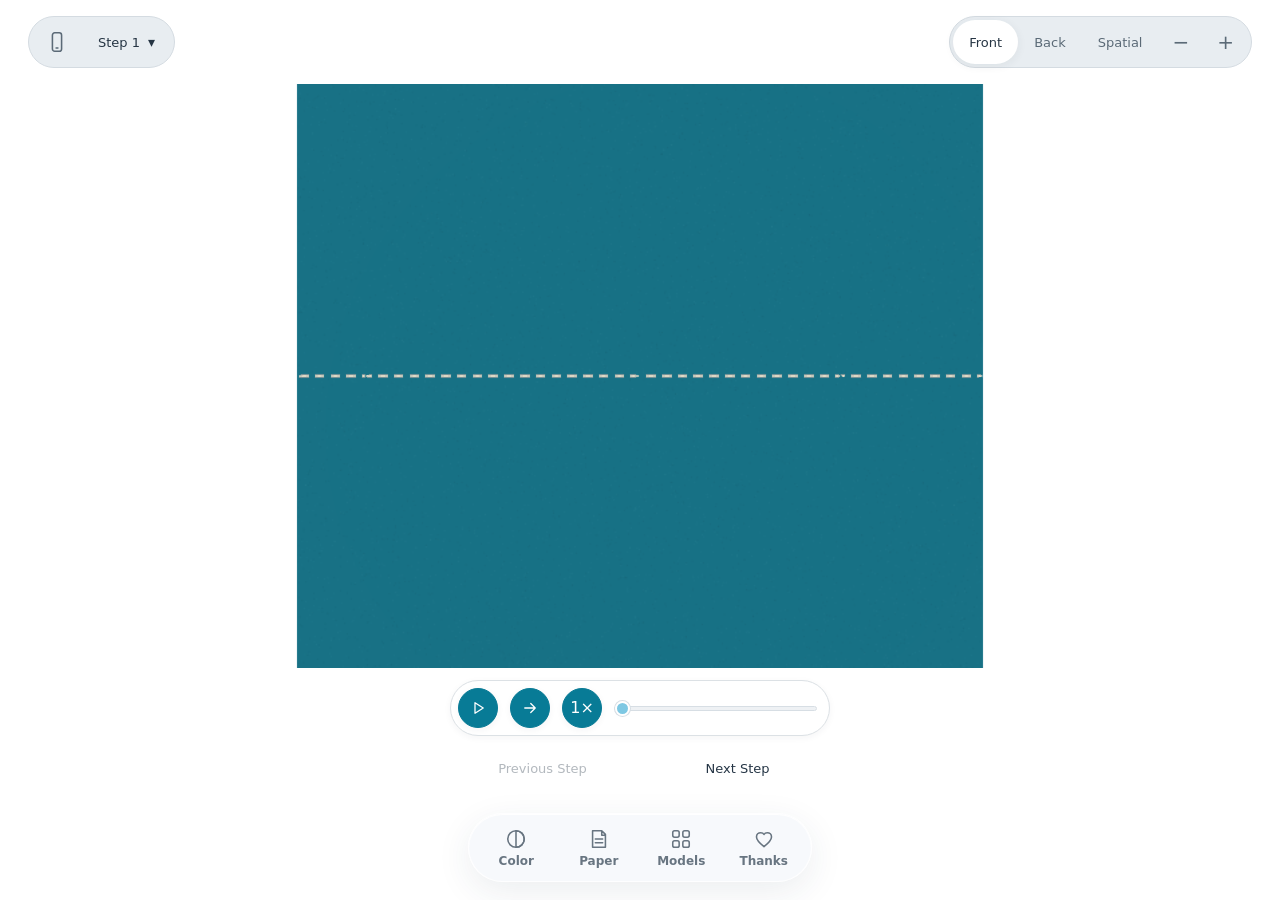
==== index.html @ 2f4e25f9 "Deploy Origami preview: index.html" ====
<!doctype html><html lang="en"><head><meta charset="utf-8"><meta name="viewport" content="width=device-width,initial-scale=1,viewport-fit=cover"><meta name="theme-color" content="#edf0f3"><title>Origami</title><link rel="icon" type="image/svg+xml" href="./favicon.svg"><link rel="icon" type="image/png" sizes="32x32" href="./favicon-32.png"><link rel="apple-touch-icon" href="./apple-touch-icon.png">  <script type="module" crossorigin src="./assets/main-Boi8urJT.js"></script>
  <link rel="modulepreload" crossorigin href="./assets/patterns-BShnR4Ym.js">
  <link rel="stylesheet" crossorigin href="./assets/main-PjxwNzQj.css">
</head><body>
<div id="phoneFrame"><div id="dynamicIsland" aria-hidden="true"></div>
<div id="appSurface">
<main><section class="workspace" aria-label="Origami workspace"><canvas id="paper" tabindex="0" aria-label="Origami model. Drag to rotate; pinch or scroll to zoom." role="img"></canvas>
<div class="canvas-toolbar chrome"><div class="top-left"><div id="stepPillWrap" class="step-pill-wrap chrome"><button id="mobileToggle" class="mobile-toggle" aria-label="Toggle mobile layout" aria-pressed="false"><svg viewBox="0 0 24 24" fill="none" stroke="currentColor" stroke-width="1.7" stroke-linecap="round"><rect x="7" y="2" width="10" height="20" rx="2.5"/><path d="M11 18.5h2"/></svg></button><button id="stepCounter" class="step-pill" aria-haspopup="listbox" aria-expanded="false"><span id="stepPillText">Step 1</span><span id="stepPillArrow" class="step-arrow" aria-hidden="true">▾</span></button><div id="stepDropdown" class="step-dropdown" role="listbox" aria-label="Folding steps" hidden><nav id="steps" aria-label="Folding steps"></nav></div></div></div><div class="top-right"><div id="viewControls" class="view-controls"><div class="view-pill" role="group" aria-label="View"><button id="front" aria-pressed="false">Front</button><button id="back" aria-pressed="false">Back</button><button id="spatial" aria-pressed="false">Spatial</button><button id="zoomOut" class="zoom-button" aria-label="Zoom out" title="Zoom out">−</button><button id="zoomIn" class="zoom-button" aria-label="Zoom in" title="Zoom in">+</button></div></div></div></div>
<section id="videoLesson" class="video-lesson" hidden aria-label="Folding video lesson"></section><div id="modelMessage" hidden role="status"><h2 id="messageTitle"></h2><p id="messageText"></p><a id="referenceLink" target="_blank" rel="noopener noreferrer" hidden>Open tutorial</a><button id="retry" hidden>Try again</button></div>
<div id="playback" class="playback"><div class="transport"><button id="play" class="play" aria-label="Play fold"></button><button id="playAll" class="play play-all" aria-label="Play all remaining steps" title="Play all" aria-pressed="false"></button><button id="speed" class="play speed" aria-label="Playback speed 1 times. Change to 2 times" title="Change playback speed">1×</button><input id="progress" type="range" min="0" max="1000" value="0" aria-label="Fold progress"></div><div class="step-actions"><button id="prev">Previous Step</button><button id="next">Next Step</button></div></div>
</section></main></div><nav id="menu" class="menu" aria-label="Main menu"><span class="glass-indicator" aria-hidden="true"></span><button id="menuColor" data-panel="color" aria-label="Color" aria-haspopup="dialog"><svg viewBox="0 0 24 24" fill="none" stroke="currentColor" stroke-width="1.7" stroke-linecap="round" stroke-linejoin="round" aria-hidden="true"><circle cx="12" cy="12" r="9"/><path d="M12 3a9 9 0 0 1 0 18z"/></svg><span>Color</span></button><button id="menuPaper" data-panel="paper" aria-label="Paper" aria-haspopup="dialog"><svg viewBox="0 0 24 24" fill="none" stroke="currentColor" stroke-width="1.7" stroke-linecap="round" stroke-linejoin="round" aria-hidden="true"><path d="M5 3h10l4 4v14H5zM15 3v5h4M8 12h8M8 16h8"/></svg><span>Paper</span></button><button data-panel="models" aria-label="Models" aria-haspopup="dialog"><svg viewBox="0 0 24 24" fill="none" stroke="currentColor" stroke-width="1.7" stroke-linecap="round" stroke-linejoin="round" aria-hidden="true"><rect x="3" y="3" width="7" height="7" rx="2"/><rect x="14" y="3" width="7" height="7" rx="2"/><rect x="3" y="14" width="7" height="7" rx="2"/><rect x="14" y="14" width="7" height="7" rx="2"/></svg><span>Models</span></button><button data-panel="thanks" aria-label="Thanks" aria-haspopup="dialog"><svg viewBox="0 0 24 24" fill="none" stroke="currentColor" stroke-width="1.7" stroke-linecap="round" stroke-linejoin="round" aria-hidden="true"><path d="M12 20.3C7.2 16.4 3.8 13.2 3.8 9.7c0-2.6 2-4.6 4.6-4.6 1.6 0 3 .8 3.6 2 .6-1.2 2-2 3.6-2 2.6 0 4.6 2 4.6 4.6 0 3.5-3.4 6.7-8.2 10.6z"/></svg><span>Thanks</span></button></nav><div id="modalScrim" hidden></div></div><dialog id="appDialog" aria-labelledby="panelTitle"><div class="panel-head"><h2 id="panelTitle">Steps</h2><button id="closePanel" class="icon-button" aria-label="Close"><svg viewBox="0 0 24 24" fill="none" stroke="currentColor" stroke-width="1.7" stroke-linecap="round" stroke-linejoin="round" aria-hidden="true"><path d="m6 6 12 12M18 6 6 18"/></svg></button></div><div class="panel-content"><section id="panel-color" hidden><h3 class="swatch-heading">Paper color</h3><div class="swatches" id="swatches" aria-label="Paper color"><button class="color-choice" data-color="#087b96" aria-label="Washi Blue" aria-pressed="true"><span class="swatch-circle" style="background:#087b96"></span><span>Washi Blue</span></button><button class="color-choice" data-color="#3c8888" aria-label="Teal" aria-pressed="false"><span class="swatch-circle" style="background:#3c8888"></span><span>Teal</span></button><button class="color-choice" data-color="#2bb8a6" aria-label="Aqua" aria-pressed="false"><span class="swatch-circle" style="background:#2bb8a6"></span><span>Aqua</span></button><button class="color-choice" data-color="#38b6d3" aria-label="Sky" aria-pressed="false"><span class="swatch-circle" style="background:#38b6d3"></span><span>Sky</span></button><button class="color-choice" data-color="#e95f3b" aria-label="Vermilion" aria-pressed="false"><span class="swatch-circle" style="background:#e95f3b"></span><span>Vermilion</span></button><button class="color-choice" data-color="#ff6f61" aria-label="Coral" aria-pressed="false"><span class="swatch-circle" style="background:#ff6f61"></span><span>Coral</span></button><button class="color-choice" data-color="#f4883a" aria-label="Tangerine" aria-pressed="false"><span class="swatch-circle" style="background:#f4883a"></span><span>Tangerine</span></button><button class="color-choice" data-color="#cfaf4a" aria-label="Gold" aria-pressed="false"><span class="swatch-circle" style="background:#cfaf4a"></span><span>Gold</span></button><button class="color-choice" data-color="#e999a8" aria-label="Sakura" aria-pressed="false"><span class="swatch-circle" style="background:#e999a8"></span><span>Sakura</span></button><button class="color-choice" data-color="#c9378b" aria-label="Magenta" aria-pressed="false"><span class="swatch-circle" style="background:#c9378b"></span><span>Magenta</span></button><button class="color-choice" data-color="#8a5eab" aria-label="Wisteria" aria-pressed="false"><span class="swatch-circle" style="background:#8a5eab"></span><span>Wisteria</span></button><button class="color-choice" data-color="#a92336" aria-label="Crimson" aria-pressed="false"><span class="swatch-circle" style="background:#a92336"></span><span>Crimson</span></button></div></section><section id="panel-paper" hidden><div class="swatches" id="patterns" aria-label="Paper texture"><button class="pattern-choice" data-pattern="solid" aria-label="Plain" aria-pressed="true"><span class="swatch-circle pattern-preview"></span><span>Plain</span></button><button class="pattern-choice" data-pattern="washi" aria-label="Washi" aria-pressed="false"><span class="swatch-circle pattern-preview"></span><span>Washi</span></button><button class="pattern-choice" data-pattern="samekomon" aria-label="Fine dots" aria-pressed="false"><span class="swatch-circle pattern-preview"></span><span>Fine dots</span></button><button class="pattern-choice" data-pattern="linen" aria-label="Linen" aria-pressed="false"><span class="swatch-circle pattern-preview"></span><span>Linen</span></button><button class="pattern-choice" data-pattern="goldfleck" aria-label="Gold flecks" aria-pressed="false"><span class="swatch-circle pattern-preview"></span><span>Gold flecks</span></button><button class="pattern-choice" data-pattern="blossom" aria-label="Blossoms" aria-pressed="false"><span class="swatch-circle pattern-preview"></span><span>Blossoms</span></button><button class="pattern-choice" data-pattern="paws" aria-label="Paws" aria-pressed="false"><span class="swatch-circle pattern-preview"></span><span>Paws</span></button><button class="pattern-choice" data-pattern="birds" aria-label="Birds" aria-pressed="false"><span class="swatch-circle pattern-preview"></span><span>Birds</span></button><button class="pattern-choice" data-pattern="koi" aria-label="Koi" aria-pressed="false"><span class="swatch-circle pattern-preview"></span><span>Koi</span></button><button class="pattern-choice" data-pattern="leaves" aria-label="Leaves" aria-pressed="false"><span class="swatch-circle pattern-preview"></span><span>Leaves</span></button></div></section><section id="panel-thanks" hidden><div class="thanks-content"><h3>Sources</h3><p>The crane, whale, butterfly, and frog are traditional origami designs, passed down through generations of folders around the world.</p><p>The 3D step-by-step lessons in this app were built from scratch to teach these classic models — every fold was placed by hand in the lesson data.</p><h3>Thank you</h3><p>Thank you for folding with me.</p><p>Origami has been one of my greatest teachers. It asks for patience, precision, and presence — the same qualities I try to bring to movement practice.</p><p>Every crease is a small conversation between your hands and the paper. I built this app to share that conversation with you.</p><p>Keep folding, keep breathing, keep playing.</p><p class="thanks-sign">— Slava Goloubov</p></div></section><section id="panel-models" hidden><div id="modelGrid" class="model-grid" aria-label="Origami models"></div></section><section id="panel-preview" hidden><div class="preview-layout"><div class="preview-actions"><button id="previewStart" class="preview-start">Start folding</button><button id="previewClose" class="preview-x" aria-label="Close preview"><svg viewBox="0 0 24 24" fill="none" stroke="currentColor" stroke-width="2" stroke-linecap="round"><path d="m6 6 12 12M18 6 6 18"/></svg></button></div><canvas id="previewBig" class="preview-big"></canvas></div></section></div></dialog></body></html>
---- assets/main-PjxwNzQj.css ----
:root{font-family:DM Sans,system-ui,sans-serif;color:#253545;background:#fff;--accent:#7ec8e3;font-synthesis:none}*{box-sizing:border-box}body{margin:0}button,a,input{-webkit-tap-highlight-color:transparent}button{font:inherit;color:inherit;cursor:pointer;border:0;background:none}button:disabled{opacity:.35;cursor:default}button:focus-visible,a:focus-visible,input:focus-visible{outline:3px solid var(--accent);outline-offset:4px}button svg{width:22px;height:22px;display:block}a{color:inherit}#appSurface{height:100dvh;min-height:460px;display:flex;flex-direction:column;transition:filter .22s}header{height:76px;flex:none;padding:env(safe-area-inset-top) 32px 0;display:flex;align-items:center;justify-content:space-between;gap:16px}.brand{font-size:25px;font-weight:700;letter-spacing:-1px;text-decoration:none}#projectName{font-size:14px;font-weight:500;color:#677480}main{flex:1;min-height:0}.workspace{height:100%;position:relative;overflow:hidden}#paper{width:100%;height:100%;display:block;touch-action:none;outline:none}.canvas-toolbar{position:absolute;top:10px;left:28px;right:28px;display:flex;justify-content:space-between;align-items:flex-start;pointer-events:none}.canvas-toolbar button{pointer-events:auto;min-height:44px}.top-right{display:flex;align-items:flex-start;gap:10px;pointer-events:none}.top-right>*{pointer-events:auto}.view-controls{display:flex;flex-direction:column;align-items:flex-end;gap:8px;pointer-events:none}.view-controls>*{pointer-events:auto}.view-pill{display:flex;align-items:center;padding:3px;background:#ffffff91;border:1px solid #ffffffb0;border-radius:28px;backdrop-filter:blur(16px);-webkit-backdrop-filter:blur(16px)}.view-pill button{padding:0 16px;min-height:44px;border-radius:24px;font-size:13px}.view-pill button[aria-pressed=true]{background:#fff;box-shadow:0 2px 10px #26394d12}.view-pill .zoom-button{padding:0 14px;min-height:44px;border-radius:24px;font-size:20px;line-height:1;background:none;box-shadow:none;color:#5b6a77}.view-pill .zoom-button:hover{color:#263544}.icon-button{display:grid;place-items:center;width:44px;height:44px;border-radius:50%}.playback{position:absolute;bottom:calc(110px + env(safe-area-inset-bottom));left:50%;transform:translate(-50%);width:min(380px,calc(100% - 40px))}.transport{display:flex;align-items:center;gap:20px}.play{display:grid;place-items:center;border-radius:50%;width:52px;height:52px;flex:none;color:#fff;background:var(--control-accent,#7ec8e3);box-shadow:0 5px 18px #28343b15}.play svg{width:21px;height:21px}#progress{width:100%;accent-color:var(--accent);height:24px;cursor:pointer}.step-actions{display:flex;gap:10px;justify-content:center;margin-top:15px}.step-actions button{flex:1;background:#ffffffc9;border:1px solid #ffffff;border-radius:25px;min-height:44px;font-size:13px;font-weight:600;backdrop-filter:blur(12px)}.menu{--active-tab:-1;position:fixed;bottom:calc(18px + env(safe-area-inset-bottom));left:50%;transform:translate(-50%);display:grid;grid-template-columns:repeat(4,1fr);width:min(344px,calc(100% - 40px));padding:6px;border-radius:38px;background:#ffffff6b;border:1px solid #ffffffd9;box-shadow:0 10px 35px #24364c16,inset 0 1px #fff;backdrop-filter:blur(24px) saturate(1.5);-webkit-backdrop-filter:blur(24px) saturate(1.5);z-index:5}.menu button{position:relative;z-index:1;min-height:55px;display:flex;align-items:center;justify-content:center;flex-direction:column;gap:4px;border-radius:28px;font-size:12px;font-weight:600;color:#687581}.menu button[aria-current]{color:#263544}.glass-indicator{position:absolute;width:calc((100% - 12px)/4);height:55px;left:6px;top:6px;transform:translate(calc(var(--active-tab)*100%));border-radius:29px;background:radial-gradient(ellipse at 25% 0%,#ffffffee,transparent 65%),linear-gradient(145deg,#fff9,#ffffff30 48%,#ffffffa8);border:1px solid #fff;box-shadow:0 3px 9px #45607715,inset 0 -2px 5px #fff8;transition:transform .4s cubic-bezier(.22,1,.36,1)}.chrome{transition:opacity .25s,filter .25s}#modalScrim{position:fixed;inset:0;background:#172a3c55;backdrop-filter:blur(9px);-webkit-backdrop-filter:blur(9px);z-index:50}.modal-open #appSurface{filter:blur(5px)}[hidden]{display:none!important}dialog{width:min(900px,calc(100vw - 28px));max-width:none;max-height:88dvh;padding:0;border:1px solid #ffffffa6;border-radius:28px;background:#f8fafcee;box-shadow:0 25px 100px #12283a33;color:inherit;overflow:hidden}dialog::backdrop{background:transparent}.panel-head{display:flex;align-items:center;justify-content:space-between;padding:22px 26px;border-bottom:1px solid #dee4e9}.panel-head h2{font-size:22px;letter-spacing:-.6px;margin:0}.panel-head .icon-button{background:#e8edf1}.panel-content{padding:24px;max-height:calc(88dvh - 90px);overflow:auto;overscroll-behavior:contain}.swatches{display:grid;grid-template-columns:repeat(5,1fr);gap:18px;max-width:680px;margin:20px auto 30px}.swatches button{display:flex;flex-direction:column;align-items:center;gap:15px;padding:8px 0;font-size:13px;min-width:0}.swatch-circle{display:block;width:76px;height:76px;border-radius:50%;background-size:cover;box-shadow:inset 0 0 0 1px #0000000d,0 4px 10px #2033490a;border:3px solid #f8fafc}.swatches button[aria-pressed=true] .swatch-circle{outline:2px solid var(--accent);outline-offset:4px}.animal-grid{display:grid;grid-template-columns:repeat(3,minmax(0,1fr));gap:15px}.animal-card{position:relative;border:2px solid transparent;background:#eaf0f3;border-radius:20px;overflow:hidden;min-width:0}.animal-card.selected{border-color:var(--accent);box-shadow:0 0 0 2px color-mix(in srgb,var(--accent) 15%,transparent)}.animal-card canvas{width:100%;height:170px;display:block;touch-action:none;cursor:grab}.animal-card canvas:active{cursor:grabbing}.animal-name{display:block;width:100%;padding:10px 4px 17px;font-size:15px;font-weight:600}.deselect{position:absolute;right:7px;top:7px;width:28px;height:28px;border-radius:50%;display:grid;place-items:center;background:#ffffffd9;z-index:2}.deselect svg{width:15px;height:15px}.preview-unavailable{height:170px;display:grid;place-items:center;color:#8c9ba8;font-size:28px}.step{display:flex;width:100%;align-items:center;gap:16px;padding:14px 17px;margin:4px 0;text-align:left;border-radius:14px;font-size:14px}.step[aria-current]{background:color-mix(in srgb,var(--accent) 12%,white);color:#243646}.step .number{width:32px;height:32px;border-radius:50%;background:#e6ecf0;display:grid;place-items:center;font-size:12px;flex:none}.step[aria-current] .number{background:var(--accent);color:#fff}#modelMessage{position:absolute;top:40%;left:50%;transform:translate(-50%,-50%);width:min(420px,calc(100% - 44px));text-align:center}#modelMessage h2{font-size:22px}#modelMessage p{font-size:14px;line-height:1.6;color:#677480}#modelMessage a,#modelMessage button{display:inline-block;padding:12px 18px;border-radius:24px;background:#fff;font-size:14px}@media(max-width:600px){header{height:68px;padding-left:20px;padding-right:20px}.brand{font-size:23px}#projectName{font-size:12px}.canvas-toolbar{left:16px;right:16px;top:5px}.view-controls button{padding:0 12px}.playback{bottom:calc(103px + env(safe-area-inset-bottom))}dialog{width:calc(100vw - 20px);border-radius:24px}.panel-head{padding:18px}.panel-content{padding:16px}.swatches{gap:7px;margin:14px auto 22px}.swatch-circle{width:49px;height:49px}.swatches button{font-size:12px;gap:14px}.animal-grid{gap:9px}.animal-card{border-radius:15px}.animal-card canvas,.preview-unavailable{height:110px}.animal-name{font-size:12px;padding:8px 2px 13px}.panel-head h2{font-size:21px}.menu{bottom:calc(12px + env(safe-area-inset-bottom))}}@media(prefers-reduced-motion:reduce){*,*:before,*:after{transition:none!important;scroll-behavior:auto!important}}.workspace{--paper-top:72px;--paper-bottom: calc(238px + env(safe-area-inset-bottom)) }#paper{position:absolute;top:var(--paper-top);left:0;width:100%;height:calc(100% - var(--paper-top) - var(--paper-bottom))}@media(max-width:600px){.workspace{--paper-top:65px;--paper-bottom: calc(231px + env(safe-area-inset-bottom)) }}@media(max-height:560px)and (orientation:landscape){header{height:44px}.workspace{--paper-top:54px;--paper-bottom:122px}.playback{bottom:16px;left:24px;transform:none;width:280px}.menu{left:auto;right:18px;transform:none;width:260px;bottom:18px}.step-actions{margin-top:8px}.transport .play{width:42px;height:42px}}.top-left{display:flex;align-items:flex-start;gap:10px;pointer-events:none}.top-left>*{pointer-events:auto}@media(max-width:600px){.top-right,.top-left{gap:8px}.step-pill{padding:0 12px;font-size:13px;min-height:40px}.mobile-toggle{padding:0 10px;min-height:40px}.mobile-toggle svg{width:20px;height:20px}.view-pill button{font-size:12px}.view-pill .zoom-button{font-size:18px;padding:0 10px}}html,body{height:100%;overflow:hidden;overscroll-behavior:none}.canvas-toolbar{top:calc(16px + env(safe-area-inset-top));z-index:10}.transport{display:flex;flex-direction:row;align-items:center;gap:16px}.playback .play{width:40px;height:40px;padding:0;display:grid;place-items:center}.playback .play svg{width:18px;height:18px;color:#fff}.playback{z-index:10}.step-actions{margin-top:10px}.workspace{--paper-top: calc(84px + env(safe-area-inset-top)) ;--paper-bottom: calc(232px + env(safe-area-inset-bottom)) }#menu{z-index:30;opacity:1;visibility:visible;pointer-events:auto;isolation:isolate;background:#f7f9fcf5;backdrop-filter:none;-webkit-backdrop-filter:none;backface-visibility:hidden;-webkit-backface-visibility:hidden;will-change:transform}@media(max-width:600px){.canvas-toolbar{left:12px;right:12px;gap:8px}.view-controls button{padding:0 10px}.workspace{--paper-bottom: calc(225px + env(safe-area-inset-bottom)) }}@media(max-height:560px)and (orientation:landscape){.workspace{--paper-top:64px;--paper-bottom:155px}.playback{left:24px;transform:none;width:280px;bottom:12px}.playback .play{width:40px;height:40px}.transport{gap:12px}#menu{right:12px;width:220px}.step-actions{margin-top:3px}}.transport #progress{flex:1;min-width:0;width:auto;margin:0}.video-lesson{position:absolute;inset:calc(20px + env(safe-area-inset-top)) 20px calc(100px + env(safe-area-inset-bottom));overflow:auto;overscroll-behavior:contain;max-width:1000px;margin:0 auto;padding:12px 4px 24px}.video-lesson h2{font-size:24px;margin:8px 0;letter-spacing:-.6px}.lesson-kind,.lesson-credit{font-size:14px;color:#62717f;line-height:1.5;margin:8px 0 18px}.lesson-stage{width:100%;aspect-ratio:16/9;min-height:200px;background:#18212b;border-radius:18px;overflow:hidden}.lesson-stage iframe{display:block;width:100%;height:100%;border:0}.lesson-credit{margin:16px 0 8px}.lesson-links{display:flex;gap:20px;flex-wrap:wrap}.lesson-links a{font-size:14px;padding:10px 0;text-underline-offset:4px}.video-mark{width:100%;height:170px;display:grid;place-items:center;color:var(--control-accent,#7ec8e3);background:linear-gradient(145deg,#fff8,#dce5eb)}.video-mark svg{width:58px;height:58px;padding:14px;border-radius:50%;background:var(--control-accent,#7ec8e3);color:#fff}.lesson-badge{display:block;font-size:12px;text-align:center;color:#60717e;padding:0 6px 14px}.study-link{display:block;width:100%;padding:10px 6px 14px;text-decoration:underline;text-underline-offset:3px;font-size:13px}@media(max-width:600px){.video-lesson{left:12px;right:12px}.video-lesson h2{font-size:22px}.video-mark{height:110px}.video-mark svg{width:46px;height:46px;padding:12px}.lesson-badge,.study-link{font-size:11px}.lesson-stage{border-radius:12px}}.swatches{grid-template-columns:repeat(6,minmax(0,1fr));gap:18px;max-width:760px}.level-tabs{display:grid;grid-template-columns:repeat(5,minmax(0,1fr));gap:6px;padding:5px;background:#e8edf1;border-radius:24px}.level-tabs button{padding:11px 3px;border-radius:20px;font-size:13px;font-weight:600;min-height:44px}.level-tabs button[aria-pressed=true]{background:#fff;box-shadow:0 2px 8px #25354512;color:#253545}.level-title{font-weight:700;font-size:18px;margin:24px 0 7px}.library-note{color:#687581;font-size:12px;line-height:1.5;margin:0 0 20px}.tutorial-card{background:#eaf0f3;border-radius:20px;padding:20px 15px;min-width:0;display:flex;flex-direction:column;justify-content:center;min-height:224px}.tutorial-card h3{font-size:17px;margin:15px 0 4px}.tutorial-card p{font-size:12px;color:#687581;margin:0 0 20px}.tutorial-card a{font-size:13px;font-weight:600;text-underline-offset:4px;padding:12px 0}.tutorial-badge{font-size:11px;color:#5d6c77}@media(max-width:600px){.swatches{grid-template-columns:repeat(4,minmax(0,1fr));gap:12px}.swatch-circle{width:56px;height:56px}.level-tabs button{font-size:11px}.tutorial-card{padding:12px 8px;border-radius:15px;min-height:160px}.tutorial-card h3{font-size:13px}.tutorial-card p,.tutorial-card a{font-size:11px}.tutorial-badge{font-size:10px}}.video-mark{position:relative;overflow:hidden}.video-mark img{position:absolute;inset:0;width:100%;height:100%;object-fit:cover}.video-mark svg{position:relative;z-index:1;filter:drop-shadow(0 1px 3px #0009);color:#fff;pointer-events:none}.native-pending{display:grid;place-items:center;min-height:100px;color:#667481;font-size:12px;background:#eef1f3;border-radius:14px;padding:12px;text-align:center}.source-credit{font-size:14px;line-height:1.55;color:#61717e;margin:8px 0 22px;max-width:650px}.source-credit a{color:#344d60;text-decoration:underline;text-underline-offset:3px}.credit-link{display:inline-block;font-size:12px;color:#657483;margin:0 0 16px;text-underline-offset:3px}.animal-card .lesson-badge{position:static;display:block;width:max-content;margin:-8px auto 12px;padding:3px 8px;border-radius:10px;background:#ffffffb0;color:#536271;font-size:11px}.source-credit{margin-bottom:4px}.transport{gap:12px}.playback .play,.playback .play-all[aria-pressed=true]{background:var(--control-accent,#7ec8e3);color:#fff}.playback .play-all svg{width:18px;height:18px}.playback .speed{font-size:16px;font-weight:400;line-height:1}.playback .play{position:relative}.playback .play:after{content:"";position:absolute;inset:-2px;border-radius:50%}.view-controls button,.step-actions button{font-family:inherit;font-size:13px;font-weight:400;letter-spacing:normal}.playback .play,.playback .play-all[aria-pressed=true]{background:var(--control-accent,#7ec8e3);color:#fff;border:1px solid var(--control-accent,#7ec8e3);box-shadow:0 2px 7px #2535450c}.playback .play svg{color:inherit}.playback .play[aria-pressed=true]{background:var(--control-accent,#7ec8e3);color:#fff;border-color:var(--control-accent,#7ec8e3)}.transport{color-scheme:light;background:#fff;border:1px solid #dce1e5;border-radius:32px;padding:7px 12px 7px 7px;box-shadow:0 2px 7px #2535450c}.transport #progress{appearance:none;-webkit-appearance:none;background:transparent;border:0;box-shadow:none;height:32px;border-radius:0;--fold-progress:0%}#progress::-webkit-slider-runnable-track{height:5px;border:1px solid #d7dee4;border-radius:5px;background:linear-gradient(to right,var(--accent) 0 var(--fold-progress),#eef1f4 var(--fold-progress) 100%)}#progress::-webkit-slider-thumb{appearance:none;-webkit-appearance:none;width:15px;height:15px;margin-top:-6px;border:2px solid #fff;border-radius:50%;background:var(--accent);box-shadow:0 0 0 1px #d7dee4}#progress::-moz-range-track{height:3px;border:1px solid #d7dee4;border-radius:5px;background:#eef1f4}#progress::-moz-range-progress{height:3px;border-radius:5px;background:var(--accent)}#progress::-moz-range-thumb{width:11px;height:11px;border:2px solid #fff;border-radius:50%;background:var(--accent);box-shadow:0 0 0 1px #d7dee4}.swatch-heading{font-size:15px;font-weight:700;margin:6px 0 0;text-align:center}.model-grid{display:flex;flex-wrap:wrap;gap:26px;justify-content:center;padding:12px 4px}.model-item{display:flex;flex-direction:column;align-items:center;gap:10px;padding:8px;min-width:0;transition:transform .38s cubic-bezier(.34,1.56,.64,1),opacity .3s}.model-item .model-preview{width:120px;height:120px;border-radius:50%;display:block;touch-action:none;cursor:pointer;background:radial-gradient(circle at 35% 30%,#fff,#eef2f5)}.model-item .model-name{font-size:14px;font-weight:600;color:#263544}.model-item.selected .model-preview{outline:3px solid var(--accent);outline-offset:3px}.model-item.pumping{transform:scale(1.25)}.model-item.faded{opacity:.15;pointer-events:none}#appDialog.preview-open #closePanel{display:none}.preview-layout{display:flex;flex-direction:column;align-items:center;padding:8px 4px 12px}.preview-actions{display:flex;align-items:center;justify-content:center;gap:12px;margin:2px 0 16px}.preview-start{padding:14px 32px;border-radius:28px;background:var(--accent);color:#fff;font-size:16px;font-weight:700;box-shadow:0 6px 20px #26394d22}.preview-x{width:48px;height:48px;flex:none;border-radius:50%;background:#e8edf1;display:grid;place-items:center;color:#3d4c59}.preview-x svg{width:20px;height:20px}.preview-big{width:min(72vw,380px);height:min(72vw,380px);display:block;touch-action:none;cursor:grab}.preview-big:active{cursor:grabbing}.step-pill-wrap{position:relative;z-index:6;display:flex;flex-direction:row;gap:0;align-items:center;pointer-events:none;padding:3px;background:#e7edf1f2;border:1px solid #d4dbe1;border-radius:28px;backdrop-filter:blur(16px);-webkit-backdrop-filter:blur(16px)}.step-pill-wrap>*{pointer-events:auto}.step-pill{display:flex;align-items:center;gap:8px;max-width:none;padding:0 16px;border-radius:24px;background:none;border:none;backdrop-filter:none;-webkit-backdrop-filter:none;box-shadow:none;font-family:inherit;font-size:13px;font-weight:400;letter-spacing:normal;color:#263544;min-height:44px}.step-pill #stepPillText{overflow:hidden;text-overflow:ellipsis;white-space:nowrap}.step-pill .step-arrow{font-size:14px;font-weight:700;color:#263544;flex:none}.step-pill[aria-expanded=true]{background:#fff}.step-dropdown{position:absolute;top:calc(100% + 10px);left:0;right:auto;width:min(380px,calc(100vw - 40px));max-height:min(44dvh,380px);overflow-y:auto;overscroll-behavior:contain;background:#fffffff2;border:1px solid #ffffffd9;border-radius:20px;box-shadow:0 18px 60px #12283a2e;backdrop-filter:blur(20px);-webkit-backdrop-filter:blur(20px);padding:8px}.step-dropdown[hidden]{display:none}.step-dropdown .step .number{background:#e6ecf0}.step-dropdown .step[aria-current]{background:color-mix(in srgb,var(--accent) 14%,white)}.step-dropdown .step[aria-current] .number{background:var(--accent);color:#fff}.mobile-toggle{min-height:44px;flex:none;padding:0 14px;border-radius:24px;background:none;border:none;backdrop-filter:none;-webkit-backdrop-filter:none;display:grid;place-items:center;box-shadow:none;color:#5b6a77}.mobile-toggle svg{width:22px;height:22px}.mobile-toggle[aria-pressed=true]{background:#fff;box-shadow:0 2px 10px #26394d12;color:#263544}.mobile-layout .step-pill{font-size:13px;padding:0 14px;min-height:44px}@media(max-width:600px){.step-dropdown{position:fixed;top:calc(78px + env(safe-area-inset-top));left:12px;right:12px;width:auto;max-height:min(52dvh,440px)}}.mobile-layout .step-dropdown{position:fixed;top:calc(78px + env(safe-area-inset-top));left:12px;right:12px;width:auto;max-height:min(52dvh,440px)}.mobile-layout .view-pill button{padding:0 12px;min-height:44px;font-size:12px}.mobile-layout .view-pill .zoom-button{padding:0 10px;min-height:44px}.mobile-layout .playback{width:calc(100% - 24px)}.mobile-layout .step-actions button{min-height:48px;font-size:14px}.mobile-layout .menu{width:calc(100% - 24px)}.mobile-layout .menu button{min-height:60px}.thanks-content{max-width:560px;margin:0 auto;padding:6px 4px}.thanks-content h3{font-size:17px;font-weight:700;margin:22px 0 10px;color:#263544}.thanks-content h3:first-child{margin-top:4px}.thanks-content p{font-size:15px;line-height:1.65;color:#3d4c59;margin:0 0 12px}.thanks-content .thanks-sign{font-weight:700;color:var(--accent);margin-top:16px}.view-pill{background:#e7edf1f2;border:1px solid #d4dbe1}.view-pill button{color:#5b6a77}.view-pill button[aria-pressed=true]{color:#263544}.glass-indicator{opacity:calc(1 + var(--active-tab))}.step-pill #stepPillText{overflow:visible;text-overflow:clip;white-space:normal}.mobile-layout .playback,.mobile-layout .menu{width:min(520px,calc(100% - 32px))}body.force-desktop .canvas-toolbar{left:28px;right:28px;top:calc(16px + env(safe-area-inset-top))}body.force-desktop .top-right,body.force-desktop .top-left{gap:10px}body.force-desktop .step-pill{padding:0 16px;font-size:13px;min-height:44px;max-width:none}body.force-desktop .mobile-toggle{padding:0 14px;min-height:44px}body.force-desktop .view-controls button{padding:0 16px}body.force-desktop .view-pill button{font-size:13px}body.force-desktop .playback{bottom:calc(110px + env(safe-area-inset-bottom))}body.force-desktop .menu{bottom:calc(18px + env(safe-area-inset-bottom))}body.force-desktop .workspace{--paper-top: calc(84px + env(safe-area-inset-top)) ;--paper-bottom: calc(232px + env(safe-area-inset-bottom)) }body.force-desktop .step-dropdown{position:absolute;top:calc(100% + 10px);left:0;right:auto;width:min(380px,calc(100vw - 40px));max-height:min(44dvh,380px)}@media(max-width:600px){.mobile-layout .canvas-toolbar{flex-wrap:wrap;row-gap:8px}.mobile-layout .top-right{order:1;margin-left:auto}.mobile-layout .top-left{order:2;flex:1 1 100%}.mobile-layout #stepPillWrap{width:100%}.mobile-layout #stepCounter{flex:1;justify-content:center}}@media(max-width:600px){.mobile-layout #viewControls{gap:6px}.mobile-layout .workspace{--paper-top:270px}}#phoneFrame{display:contents}#dynamicIsland{display:none}@media(min-width:601px){body.mobile-layout{display:flex;align-items:center;justify-content:center;background:radial-gradient(circle at 50% 28%,#f4f7fa,#d8dfe6)}body.mobile-layout #phoneFrame{display:block;position:relative;width:min(390px,calc(100vw - 48px));height:min(844px,calc(100dvh - 48px));background:#101014;border-radius:56px;padding:12px;box-shadow:0 30px 80px #12283a45,0 0 0 2px #33373d}body.mobile-layout #phoneFrame:before{content:"";position:absolute;left:-3px;top:180px;width:3px;height:60px;border-radius:2px;background:#33373d}body.mobile-layout #phoneFrame:after{content:"";position:absolute;right:-3px;top:210px;width:3px;height:92px;border-radius:2px;background:#33373d}body.mobile-layout #dynamicIsland{display:block;position:absolute;top:24px;left:50%;transform:translate(-50%);width:112px;height:30px;border-radius:17px;background:#000;z-index:60}body.mobile-layout #appSurface{height:100%;min-height:0;border-radius:44px;overflow:hidden;background:#fff}body.mobile-layout #menu{position:absolute;bottom:18px}body.mobile-layout #modalScrim{position:absolute;inset:12px;border-radius:44px}body.mobile-layout .canvas-toolbar{top:calc(58px + env(safe-area-inset-top));left:12px;right:12px;flex-wrap:wrap;row-gap:8px}body.mobile-layout .top-right{order:1;margin-left:auto}body.mobile-layout .top-left{order:2;flex:1 1 100%}body.mobile-layout #stepPillWrap{width:100%}body.mobile-layout #stepCounter{flex:1;justify-content:center}body.mobile-layout .workspace{--paper-top:270px}body.mobile-layout .step-dropdown{position:absolute;top:118px;left:12px;right:12px;width:auto}body.mobile-layout dialog{width:min(360px,calc(100vw - 28px))}}
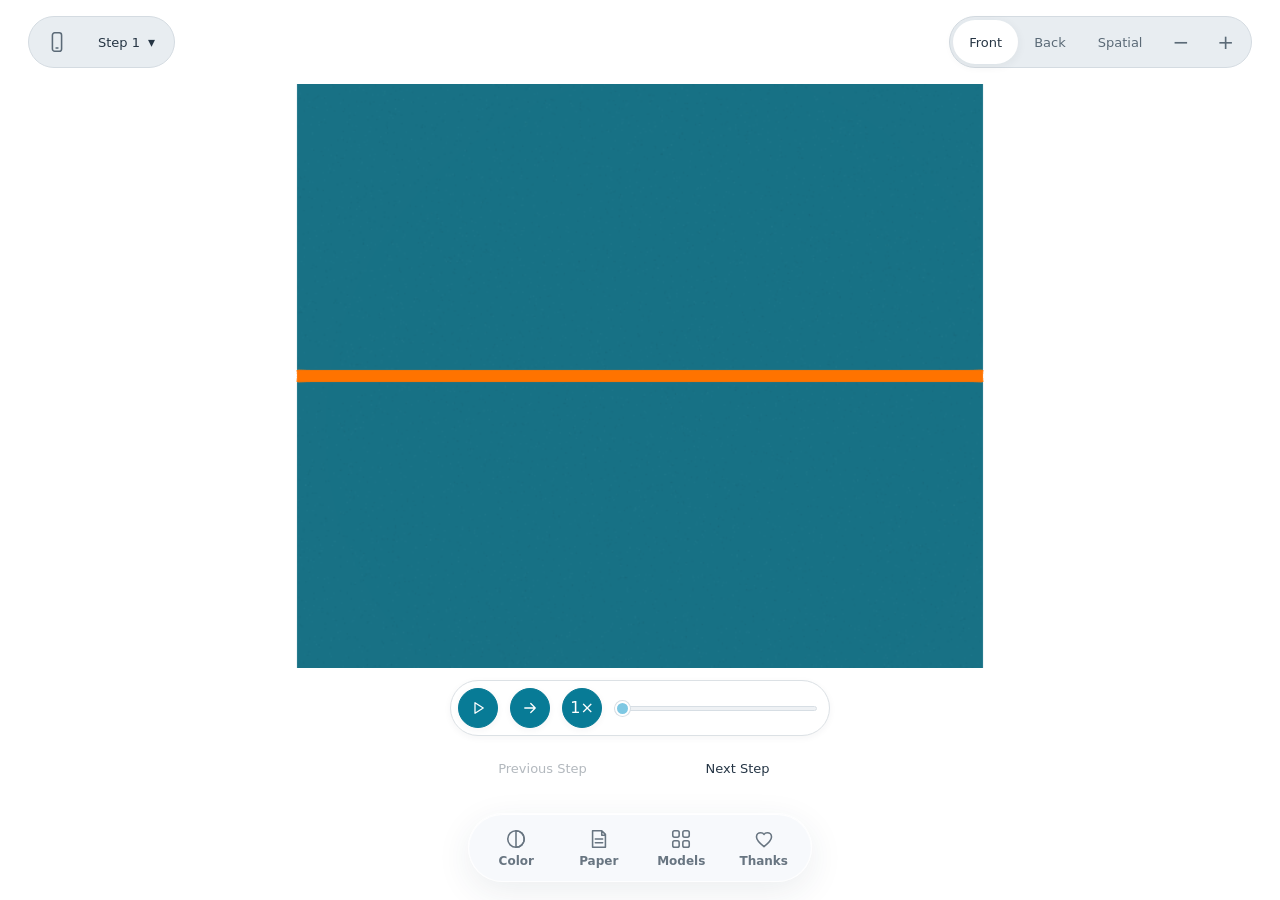
==== commit 2cef4b35: "Deploy Origami preview: index.html" ====
--- a/index.html
+++ b/index.html
@@ -1,6 +1,6 @@
-<!doctype html><html lang="en"><head><meta charset="utf-8"><meta name="viewport" content="width=device-width,initial-scale=1,viewport-fit=cover"><meta name="theme-color" content="#edf0f3"><title>Origami</title><link rel="icon" type="image/svg+xml" href="./favicon.svg"><link rel="icon" type="image/png" sizes="32x32" href="./favicon-32.png"><link rel="apple-touch-icon" href="./apple-touch-icon.png">  <script type="module" crossorigin src="./assets/main-Boi8urJT.js"></script>
-  <link rel="modulepreload" crossorigin href="./assets/patterns-BShnR4Ym.js">
-  <link rel="stylesheet" crossorigin href="./assets/main-PjxwNzQj.css">
+<!doctype html><html lang="en"><head><meta charset="utf-8"><meta name="viewport" content="width=device-width,initial-scale=1,viewport-fit=cover"><meta name="theme-color" content="#edf0f3"><title>Origami</title><link rel="icon" type="image/svg+xml" href="./favicon.svg"><link rel="icon" type="image/png" sizes="32x32" href="./favicon-32.png"><link rel="apple-touch-icon" href="./apple-touch-icon.png">  <script type="module" crossorigin src="./assets/main-BDlLXqbG.js"></script>
+  <link rel="modulepreload" crossorigin href="./assets/patterns-Bpgas2SO.js">
+  <link rel="stylesheet" crossorigin href="./assets/main-CxP8MHIt.css">
 </head><body>
 <div id="phoneFrame"><div id="dynamicIsland" aria-hidden="true"></div>
 <div id="appSurface">
--- a/assets/main-CxP8MHIt.css
+++ b/assets/main-CxP8MHIt.css
@@ -0,0 +1 @@
+:root{font-family:DM Sans,system-ui,sans-serif;color:#253545;background:#fff;--accent:#7ec8e3;font-synthesis:none}*{box-sizing:border-box}body{margin:0}button,a,input{-webkit-tap-highlight-color:transparent}button{font:inherit;color:inherit;cursor:pointer;border:0;background:none}button:disabled{opacity:.35;cursor:default}button:focus-visible,a:focus-visible,input:focus-visible{outline:3px solid var(--accent);outline-offset:4px}button svg{width:22px;height:22px;display:block}a{color:inherit}#appSurface{height:100dvh;min-height:460px;display:flex;flex-direction:column;transition:filter .22s}header{height:76px;flex:none;padding:env(safe-area-inset-top) 32px 0;display:flex;align-items:center;justify-content:space-between;gap:16px}.brand{font-size:25px;font-weight:700;letter-spacing:-1px;text-decoration:none}#projectName{font-size:14px;font-weight:500;color:#677480}main{flex:1;min-height:0}.workspace{height:100%;position:relative;overflow:hidden}#paper{width:100%;height:100%;display:block;touch-action:none;outline:none}.canvas-toolbar{position:absolute;top:10px;left:28px;right:28px;display:flex;justify-content:space-between;align-items:flex-start;pointer-events:none}.canvas-toolbar button{pointer-events:auto;min-height:44px}.top-right{display:flex;align-items:flex-start;gap:10px;pointer-events:none}.top-right>*{pointer-events:auto}.view-controls{display:flex;flex-direction:column;align-items:flex-end;gap:8px;pointer-events:none}.view-controls>*{pointer-events:auto}.view-pill{display:flex;align-items:center;padding:3px;background:#ffffff91;border:1px solid #ffffffb0;border-radius:28px;backdrop-filter:blur(16px);-webkit-backdrop-filter:blur(16px)}.view-pill button{padding:0 16px;min-height:44px;border-radius:24px;font-size:13px}.view-pill button[aria-pressed=true]{background:#fff;box-shadow:0 2px 10px #26394d12}.view-pill .zoom-button{padding:0 14px;min-height:44px;border-radius:24px;font-size:20px;line-height:1;background:none;box-shadow:none;color:#5b6a77}.view-pill .zoom-button:hover{color:#263544}.icon-button{display:grid;place-items:center;width:44px;height:44px;border-radius:50%}.playback{position:absolute;bottom:calc(110px + env(safe-area-inset-bottom));left:50%;transform:translate(-50%);width:min(380px,calc(100% - 40px))}.transport{display:flex;align-items:center;gap:20px}.play{display:grid;place-items:center;border-radius:50%;width:52px;height:52px;flex:none;color:#fff;background:var(--control-accent,#7ec8e3);box-shadow:0 5px 18px #28343b15}.play svg{width:21px;height:21px}#progress{width:100%;accent-color:var(--accent);height:24px;cursor:pointer}.step-actions{display:flex;gap:10px;justify-content:center;margin-top:15px}.step-actions button{flex:1;background:#ffffffc9;border:1px solid #ffffff;border-radius:25px;min-height:44px;font-size:13px;font-weight:600;backdrop-filter:blur(12px)}.menu{--active-tab:-1;position:fixed;bottom:calc(18px + env(safe-area-inset-bottom));left:50%;transform:translate(-50%);display:grid;grid-template-columns:repeat(4,1fr);width:min(344px,calc(100% - 40px));padding:6px;border-radius:38px;background:#ffffff6b;border:1px solid #ffffffd9;box-shadow:0 10px 35px #24364c16,inset 0 1px #fff;backdrop-filter:blur(24px) saturate(1.5);-webkit-backdrop-filter:blur(24px) saturate(1.5);z-index:5}.menu button{position:relative;z-index:1;min-height:55px;display:flex;align-items:center;justify-content:center;flex-direction:column;gap:4px;border-radius:28px;font-size:12px;font-weight:600;color:#687581}.menu button[aria-current]{color:#263544}.glass-indicator{position:absolute;width:calc((100% - 12px)/4);height:55px;left:6px;top:6px;transform:translate(calc(var(--active-tab)*100%));border-radius:29px;background:radial-gradient(ellipse at 25% 0%,#ffffffee,transparent 65%),linear-gradient(145deg,#fff9,#ffffff30 48%,#ffffffa8);border:1px solid #fff;box-shadow:0 3px 9px #45607715,inset 0 -2px 5px #fff8;transition:transform .4s cubic-bezier(.22,1,.36,1)}.chrome{transition:opacity .25s,filter .25s}#modalScrim{position:fixed;inset:0;background:#172a3c55;backdrop-filter:blur(9px);-webkit-backdrop-filter:blur(9px);z-index:50}.modal-open #appSurface{filter:blur(5px)}[hidden]{display:none!important}dialog{width:min(900px,calc(100vw - 28px));max-width:none;max-height:88dvh;padding:0;border:1px solid #ffffffa6;border-radius:28px;background:#f8fafcee;box-shadow:0 25px 100px #12283a33;color:inherit;overflow:hidden}dialog::backdrop{background:transparent}.panel-head{display:flex;align-items:center;justify-content:space-between;padding:22px 26px;border-bottom:1px solid #dee4e9}.panel-head h2{font-size:22px;letter-spacing:-.6px;margin:0}.panel-head .icon-button{background:#e8edf1}.panel-content{padding:24px;max-height:calc(88dvh - 90px);overflow:auto;overscroll-behavior:contain}.swatches{display:grid;grid-template-columns:repeat(5,1fr);gap:18px;max-width:680px;margin:20px auto 30px}.swatches button{display:flex;flex-direction:column;align-items:center;gap:15px;padding:8px 0;font-size:13px;min-width:0}.swatch-circle{display:block;width:76px;height:76px;border-radius:50%;background-size:cover;box-shadow:inset 0 0 0 1px #0000000d,0 4px 10px #2033490a;border:3px solid #f8fafc}.swatches button[aria-pressed=true] .swatch-circle{outline:2px solid var(--accent);outline-offset:4px}.animal-grid{display:grid;grid-template-columns:repeat(3,minmax(0,1fr));gap:15px}.animal-card{position:relative;border:2px solid transparent;background:#eaf0f3;border-radius:20px;overflow:hidden;min-width:0}.animal-card.selected{border-color:var(--accent);box-shadow:0 0 0 2px color-mix(in srgb,var(--accent) 15%,transparent)}.animal-card canvas{width:100%;height:170px;display:block;touch-action:none;cursor:grab}.animal-card canvas:active{cursor:grabbing}.animal-name{display:block;width:100%;padding:10px 4px 17px;font-size:15px;font-weight:600}.deselect{position:absolute;right:7px;top:7px;width:28px;height:28px;border-radius:50%;display:grid;place-items:center;background:#ffffffd9;z-index:2}.deselect svg{width:15px;height:15px}.preview-unavailable{height:170px;display:grid;place-items:center;color:#8c9ba8;font-size:28px}.step{display:flex;width:100%;align-items:center;gap:16px;padding:14px 17px;margin:4px 0;text-align:left;border-radius:14px;font-size:14px}.step[aria-current]{background:color-mix(in srgb,var(--accent) 12%,white);color:#243646}.step .number{width:32px;height:32px;border-radius:50%;background:#e6ecf0;display:grid;place-items:center;font-size:12px;flex:none}.step[aria-current] .number{background:var(--accent);color:#fff}#modelMessage{position:absolute;top:40%;left:50%;transform:translate(-50%,-50%);width:min(420px,calc(100% - 44px));text-align:center}#modelMessage h2{font-size:22px}#modelMessage p{font-size:14px;line-height:1.6;color:#677480}#modelMessage a,#modelMessage button{display:inline-block;padding:12px 18px;border-radius:24px;background:#fff;font-size:14px}@media(max-width:600px){header{height:68px;padding-left:20px;padding-right:20px}.brand{font-size:23px}#projectName{font-size:12px}.canvas-toolbar{left:16px;right:16px;top:5px}.view-controls button{padding:0 12px}.playback{bottom:calc(103px + env(safe-area-inset-bottom))}dialog{width:calc(100vw - 20px);border-radius:24px}.panel-head{padding:18px}.panel-content{padding:16px}.swatches{gap:7px;margin:14px auto 22px}.swatch-circle{width:49px;height:49px}.swatches button{font-size:12px;gap:14px}.animal-grid{gap:9px}.animal-card{border-radius:15px}.animal-card canvas,.preview-unavailable{height:110px}.animal-name{font-size:12px;padding:8px 2px 13px}.panel-head h2{font-size:21px}.menu{bottom:calc(12px + env(safe-area-inset-bottom))}}@media(prefers-reduced-motion:reduce){*,*:before,*:after{transition:none!important;scroll-behavior:auto!important}}.workspace{--paper-top:72px;--paper-bottom: calc(238px + env(safe-area-inset-bottom)) }#paper{position:absolute;top:var(--paper-top);left:0;width:100%;height:calc(100% - var(--paper-top) - var(--paper-bottom))}@media(max-width:600px){.workspace{--paper-top:65px;--paper-bottom: calc(231px + env(safe-area-inset-bottom)) }}@media(max-height:560px)and (orientation:landscape){header{height:44px}.workspace{--paper-top:54px;--paper-bottom:122px}.playback{bottom:16px;left:24px;transform:none;width:280px}.menu{left:auto;right:18px;transform:none;width:260px;bottom:18px}.step-actions{margin-top:8px}.transport .play{width:42px;height:42px}}.top-left{display:flex;align-items:flex-start;gap:10px;pointer-events:none}.top-left>*{pointer-events:auto}@media(max-width:600px){.top-right,.top-left{gap:8px}.step-pill{padding:0 12px;font-size:13px;min-height:40px}.mobile-toggle{padding:0 10px;min-height:40px}.mobile-toggle svg{width:20px;height:20px}.view-pill button{font-size:12px}.view-pill .zoom-button{font-size:18px;padding:0 10px}}html,body{height:100%;overflow:hidden;overscroll-behavior:none}.canvas-toolbar{top:calc(16px + env(safe-area-inset-top));z-index:10}.transport{display:flex;flex-direction:row;align-items:center;gap:16px}.playback .play{width:40px;height:40px;padding:0;display:grid;place-items:center}.playback .play svg{width:18px;height:18px;color:#fff}.playback{z-index:10}.step-actions{margin-top:10px}.workspace{--paper-top: calc(84px + env(safe-area-inset-top)) ;--paper-bottom: calc(232px + env(safe-area-inset-bottom)) }#menu{z-index:30;opacity:1;visibility:visible;pointer-events:auto;isolation:isolate;background:#f7f9fcf5;backdrop-filter:none;-webkit-backdrop-filter:none;backface-visibility:hidden;-webkit-backface-visibility:hidden;will-change:transform}@media(max-width:600px){.canvas-toolbar{left:12px;right:12px;gap:8px}.view-controls button{padding:0 10px}.workspace{--paper-bottom: calc(225px + env(safe-area-inset-bottom)) }}@media(max-height:560px)and (orientation:landscape){.workspace{--paper-top:64px;--paper-bottom:155px}.playback{left:24px;transform:none;width:280px;bottom:12px}.playback .play{width:40px;height:40px}.transport{gap:12px}#menu{right:12px;width:220px}.step-actions{margin-top:3px}}.transport #progress{flex:1;min-width:0;width:auto;margin:0}.video-lesson{position:absolute;inset:calc(20px + env(safe-area-inset-top)) 20px calc(100px + env(safe-area-inset-bottom));overflow:auto;overscroll-behavior:contain;max-width:1000px;margin:0 auto;padding:12px 4px 24px}.video-lesson h2{font-size:24px;margin:8px 0;letter-spacing:-.6px}.lesson-kind,.lesson-credit{font-size:14px;color:#62717f;line-height:1.5;margin:8px 0 18px}.lesson-stage{width:100%;aspect-ratio:16/9;min-height:200px;background:#18212b;border-radius:18px;overflow:hidden}.lesson-stage iframe{display:block;width:100%;height:100%;border:0}.lesson-credit{margin:16px 0 8px}.lesson-links{display:flex;gap:20px;flex-wrap:wrap}.lesson-links a{font-size:14px;padding:10px 0;text-underline-offset:4px}.video-mark{width:100%;height:170px;display:grid;place-items:center;color:var(--control-accent,#7ec8e3);background:linear-gradient(145deg,#fff8,#dce5eb)}.video-mark svg{width:58px;height:58px;padding:14px;border-radius:50%;background:var(--control-accent,#7ec8e3);color:#fff}.lesson-badge{display:block;font-size:12px;text-align:center;color:#60717e;padding:0 6px 14px}.study-link{display:block;width:100%;padding:10px 6px 14px;text-decoration:underline;text-underline-offset:3px;font-size:13px}@media(max-width:600px){.video-lesson{left:12px;right:12px}.video-lesson h2{font-size:22px}.video-mark{height:110px}.video-mark svg{width:46px;height:46px;padding:12px}.lesson-badge,.study-link{font-size:11px}.lesson-stage{border-radius:12px}}.swatches{grid-template-columns:repeat(6,minmax(0,1fr));gap:18px;max-width:760px}.level-tabs{display:grid;grid-template-columns:repeat(5,minmax(0,1fr));gap:6px;padding:5px;background:#e8edf1;border-radius:24px}.level-tabs button{padding:11px 3px;border-radius:20px;font-size:13px;font-weight:600;min-height:44px}.level-tabs button[aria-pressed=true]{background:#fff;box-shadow:0 2px 8px #25354512;color:#253545}.level-title{font-weight:700;font-size:18px;margin:24px 0 7px}.library-note{color:#687581;font-size:12px;line-height:1.5;margin:0 0 20px}.tutorial-card{background:#eaf0f3;border-radius:20px;padding:20px 15px;min-width:0;display:flex;flex-direction:column;justify-content:center;min-height:224px}.tutorial-card h3{font-size:17px;margin:15px 0 4px}.tutorial-card p{font-size:12px;color:#687581;margin:0 0 20px}.tutorial-card a{font-size:13px;font-weight:600;text-underline-offset:4px;padding:12px 0}.tutorial-badge{font-size:11px;color:#5d6c77}@media(max-width:600px){.swatches{grid-template-columns:repeat(4,minmax(0,1fr));gap:12px}.swatch-circle{width:56px;height:56px}.level-tabs button{font-size:11px}.tutorial-card{padding:12px 8px;border-radius:15px;min-height:160px}.tutorial-card h3{font-size:13px}.tutorial-card p,.tutorial-card a{font-size:11px}.tutorial-badge{font-size:10px}}.video-mark{position:relative;overflow:hidden}.video-mark img{position:absolute;inset:0;width:100%;height:100%;object-fit:cover}.video-mark svg{position:relative;z-index:1;filter:drop-shadow(0 1px 3px #0009);color:#fff;pointer-events:none}.native-pending{display:grid;place-items:center;min-height:100px;color:#667481;font-size:12px;background:#eef1f3;border-radius:14px;padding:12px;text-align:center}.source-credit{font-size:14px;line-height:1.55;color:#61717e;margin:8px 0 22px;max-width:650px}.source-credit a{color:#344d60;text-decoration:underline;text-underline-offset:3px}.credit-link{display:inline-block;font-size:12px;color:#657483;margin:0 0 16px;text-underline-offset:3px}.animal-card .lesson-badge{position:static;display:block;width:max-content;margin:-8px auto 12px;padding:3px 8px;border-radius:10px;background:#ffffffb0;color:#536271;font-size:11px}.source-credit{margin-bottom:4px}.transport{gap:12px}.playback .play,.playback .play-all[aria-pressed=true]{background:var(--control-accent,#7ec8e3);color:#fff}.playback .play-all svg{width:18px;height:18px}.playback .speed{font-size:16px;font-weight:400;line-height:1}.playback .play{position:relative}.playback .play:after{content:"";position:absolute;inset:-2px;border-radius:50%;pointer-events:none}.view-controls button,.step-actions button{font-family:inherit;font-size:13px;font-weight:400;letter-spacing:normal}.playback .play,.playback .play-all[aria-pressed=true]{background:var(--control-accent,#7ec8e3);color:#fff;border:1px solid var(--control-accent,#7ec8e3);box-shadow:0 2px 7px #2535450c}.playback .play svg{color:inherit}.playback .play[aria-pressed=true]{background:var(--control-accent,#7ec8e3);color:#fff;border-color:var(--control-accent,#7ec8e3)}.transport{color-scheme:light;background:#fff;border:1px solid #dce1e5;border-radius:32px;padding:7px 12px 7px 7px;box-shadow:0 2px 7px #2535450c}.transport #progress{appearance:none;-webkit-appearance:none;background:transparent;border:0;box-shadow:none;height:32px;border-radius:0;--fold-progress:0%}#progress::-webkit-slider-runnable-track{height:5px;border:1px solid #d7dee4;border-radius:5px;background:linear-gradient(to right,var(--accent) 0 var(--fold-progress),#eef1f4 var(--fold-progress) 100%)}#progress::-webkit-slider-thumb{appearance:none;-webkit-appearance:none;width:15px;height:15px;margin-top:-6px;border:2px solid #fff;border-radius:50%;background:var(--accent);box-shadow:0 0 0 1px #d7dee4}#progress::-moz-range-track{height:3px;border:1px solid #d7dee4;border-radius:5px;background:#eef1f4}#progress::-moz-range-progress{height:3px;border-radius:5px;background:var(--accent)}#progress::-moz-range-thumb{width:11px;height:11px;border:2px solid #fff;border-radius:50%;background:var(--accent);box-shadow:0 0 0 1px #d7dee4}.swatch-heading{font-size:15px;font-weight:700;margin:6px 0 0;text-align:center}.model-grid{display:flex;flex-wrap:wrap;gap:26px;justify-content:center;padding:12px 4px}.model-item{display:flex;flex-direction:column;align-items:center;gap:10px;padding:8px;min-width:0;transition:transform .38s cubic-bezier(.34,1.56,.64,1),opacity .3s}.model-item .model-preview{width:120px;height:120px;border-radius:50%;display:block;touch-action:none;cursor:pointer;background:radial-gradient(circle at 35% 30%,#fff,#eef2f5)}.model-item .model-name{font-size:14px;font-weight:600;color:#263544}.model-item.selected .model-preview{outline:3px solid var(--accent);outline-offset:3px}.model-item.pumping{transform:scale(1.25)}.model-item.faded{opacity:.15;pointer-events:none}#appDialog.preview-open #closePanel{display:none}.preview-layout{display:flex;flex-direction:column;align-items:center;padding:8px 4px 12px}.preview-actions{display:flex;align-items:center;justify-content:center;gap:12px;margin:2px 0 16px}.preview-start{padding:14px 32px;border-radius:28px;background:var(--accent);color:#fff;font-size:16px;font-weight:700;box-shadow:0 6px 20px #26394d22}.preview-x{width:48px;height:48px;flex:none;border-radius:50%;background:#e8edf1;display:grid;place-items:center;color:#3d4c59}.preview-x svg{width:20px;height:20px}.preview-big{width:min(72vw,380px);height:min(72vw,380px);display:block;touch-action:none;cursor:grab}.preview-big:active{cursor:grabbing}.step-pill-wrap{position:relative;z-index:6;display:flex;flex-direction:row;gap:0;align-items:center;pointer-events:none;padding:3px;background:#e7edf1f2;border:1px solid #d4dbe1;border-radius:28px;backdrop-filter:blur(16px);-webkit-backdrop-filter:blur(16px)}.step-pill-wrap>*{pointer-events:auto}.step-pill{display:flex;align-items:center;gap:8px;max-width:none;padding:0 16px;border-radius:24px;background:none;border:none;backdrop-filter:none;-webkit-backdrop-filter:none;box-shadow:none;font-family:inherit;font-size:13px;font-weight:400;letter-spacing:normal;color:#263544;min-height:44px}.step-pill #stepPillText{overflow:hidden;text-overflow:ellipsis;white-space:nowrap}.step-pill .step-arrow{font-size:14px;font-weight:700;color:#263544;flex:none}.step-pill[aria-expanded=true]{background:#fff}.step-dropdown{position:absolute;top:calc(100% + 10px);left:0;right:auto;width:min(380px,calc(100vw - 40px));max-height:min(44dvh,380px);overflow-y:auto;overscroll-behavior:contain;background:#fffffff2;border:1px solid #ffffffd9;border-radius:20px;box-shadow:0 18px 60px #12283a2e;backdrop-filter:blur(20px);-webkit-backdrop-filter:blur(20px);padding:8px}.step-dropdown[hidden]{display:none}.step-dropdown .step .number{background:#e6ecf0}.step-dropdown .step[aria-current]{background:color-mix(in srgb,var(--accent) 14%,white)}.step-dropdown .step[aria-current] .number{background:var(--accent);color:#fff}.mobile-toggle{min-height:44px;flex:none;padding:0 14px;border-radius:24px;background:none;border:none;backdrop-filter:none;-webkit-backdrop-filter:none;display:grid;place-items:center;box-shadow:none;color:#5b6a77}.mobile-toggle svg{width:22px;height:22px}.mobile-toggle[aria-pressed=true]{background:#fff;box-shadow:0 2px 10px #26394d12;color:#263544}.mobile-layout .step-pill{font-size:13px;padding:0 14px;min-height:44px}@media(max-width:600px){.step-dropdown{position:fixed;top:calc(78px + env(safe-area-inset-top));left:12px;right:12px;width:auto;max-height:min(52dvh,440px)}}.mobile-layout .step-dropdown{position:fixed;top:calc(78px + env(safe-area-inset-top));left:12px;right:12px;width:auto;max-height:min(52dvh,440px)}.mobile-layout .view-pill button{padding:0 12px;min-height:44px;font-size:12px}.mobile-layout .view-pill .zoom-button{padding:0 10px;min-height:44px}.mobile-layout .playback{width:calc(100% - 24px)}.mobile-layout .step-actions button{min-height:48px;font-size:14px}.mobile-layout .menu{width:calc(100% - 24px)}.mobile-layout .menu button{min-height:60px}.thanks-content{max-width:560px;margin:0 auto;padding:6px 4px}.thanks-content h3{font-size:17px;font-weight:700;margin:22px 0 10px;color:#263544}.thanks-content h3:first-child{margin-top:4px}.thanks-content p{font-size:15px;line-height:1.65;color:#3d4c59;margin:0 0 12px}.thanks-content .thanks-sign{font-weight:700;color:var(--accent);margin-top:16px}.view-pill{background:#e7edf1f2;border:1px solid #d4dbe1}.view-pill button{color:#5b6a77}.view-pill button[aria-pressed=true]{color:#263544}.glass-indicator{opacity:calc(1 + var(--active-tab))}.step-pill #stepPillText{overflow:visible;text-overflow:clip;white-space:normal}.mobile-layout .playback,.mobile-layout .menu{width:min(520px,calc(100% - 32px))}body.force-desktop .canvas-toolbar{left:28px;right:28px;top:calc(16px + env(safe-area-inset-top))}body.force-desktop .top-right,body.force-desktop .top-left{gap:10px}body.force-desktop .step-pill{padding:0 16px;font-size:13px;min-height:44px;max-width:none}body.force-desktop .mobile-toggle{padding:0 14px;min-height:44px}body.force-desktop .view-controls button{padding:0 16px}body.force-desktop .view-pill button{font-size:13px}body.force-desktop .playback{bottom:calc(110px + env(safe-area-inset-bottom))}body.force-desktop .menu{bottom:calc(18px + env(safe-area-inset-bottom))}body.force-desktop .workspace{--paper-top: calc(84px + env(safe-area-inset-top)) ;--paper-bottom: calc(232px + env(safe-area-inset-bottom)) }body.force-desktop .step-dropdown{position:absolute;top:calc(100% + 10px);left:0;right:auto;width:min(380px,calc(100vw - 40px));max-height:min(44dvh,380px)}@media(max-width:600px){.mobile-layout .canvas-toolbar{flex-wrap:wrap;row-gap:8px}.mobile-layout .top-right{order:1;margin-left:auto}.mobile-layout .top-left{order:2;flex:1 1 100%}.mobile-layout #stepPillWrap{width:100%}.mobile-layout #stepCounter{flex:1;justify-content:center}}@media(max-width:600px){.mobile-layout #viewControls{gap:6px}.mobile-layout .workspace{--paper-top:270px}}#phoneFrame{display:contents}#dynamicIsland{display:none}@media(min-width:601px){body.mobile-layout{display:flex;align-items:center;justify-content:center;background:radial-gradient(circle at 50% 28%,#f4f7fa,#d8dfe6)}body.mobile-layout #phoneFrame{display:block;position:relative;width:min(390px,calc(100vw - 48px));height:min(844px,calc(100dvh - 48px));background:#101014;border-radius:56px;padding:12px;box-shadow:0 30px 80px #12283a45,0 0 0 2px #33373d}body.mobile-layout #phoneFrame:before{content:"";position:absolute;left:-3px;top:180px;width:3px;height:60px;border-radius:2px;background:#33373d}body.mobile-layout #phoneFrame:after{content:"";position:absolute;right:-3px;top:210px;width:3px;height:92px;border-radius:2px;background:#33373d}body.mobile-layout #dynamicIsland{display:block;position:absolute;top:24px;left:50%;transform:translate(-50%);width:112px;height:30px;border-radius:17px;background:#000;z-index:60}body.mobile-layout #appSurface{height:100%;min-height:0;border-radius:44px;overflow:hidden;background:#fff}body.mobile-layout #menu{position:absolute;bottom:18px}body.mobile-layout #modalScrim{position:absolute;inset:12px;border-radius:44px}body.mobile-layout .canvas-toolbar{top:calc(58px + env(safe-area-inset-top));left:12px;right:12px;flex-wrap:wrap;row-gap:8px}body.mobile-layout .top-right{order:1;margin-left:auto}body.mobile-layout .top-left{order:2;flex:1 1 100%}body.mobile-layout #stepPillWrap{width:100%}body.mobile-layout #stepCounter{flex:1;justify-content:center}body.mobile-layout .workspace{--paper-top:270px}body.mobile-layout .step-dropdown{position:absolute;top:118px;left:12px;right:12px;width:auto}body.mobile-layout dialog{width:min(360px,calc(100vw - 28px))}}
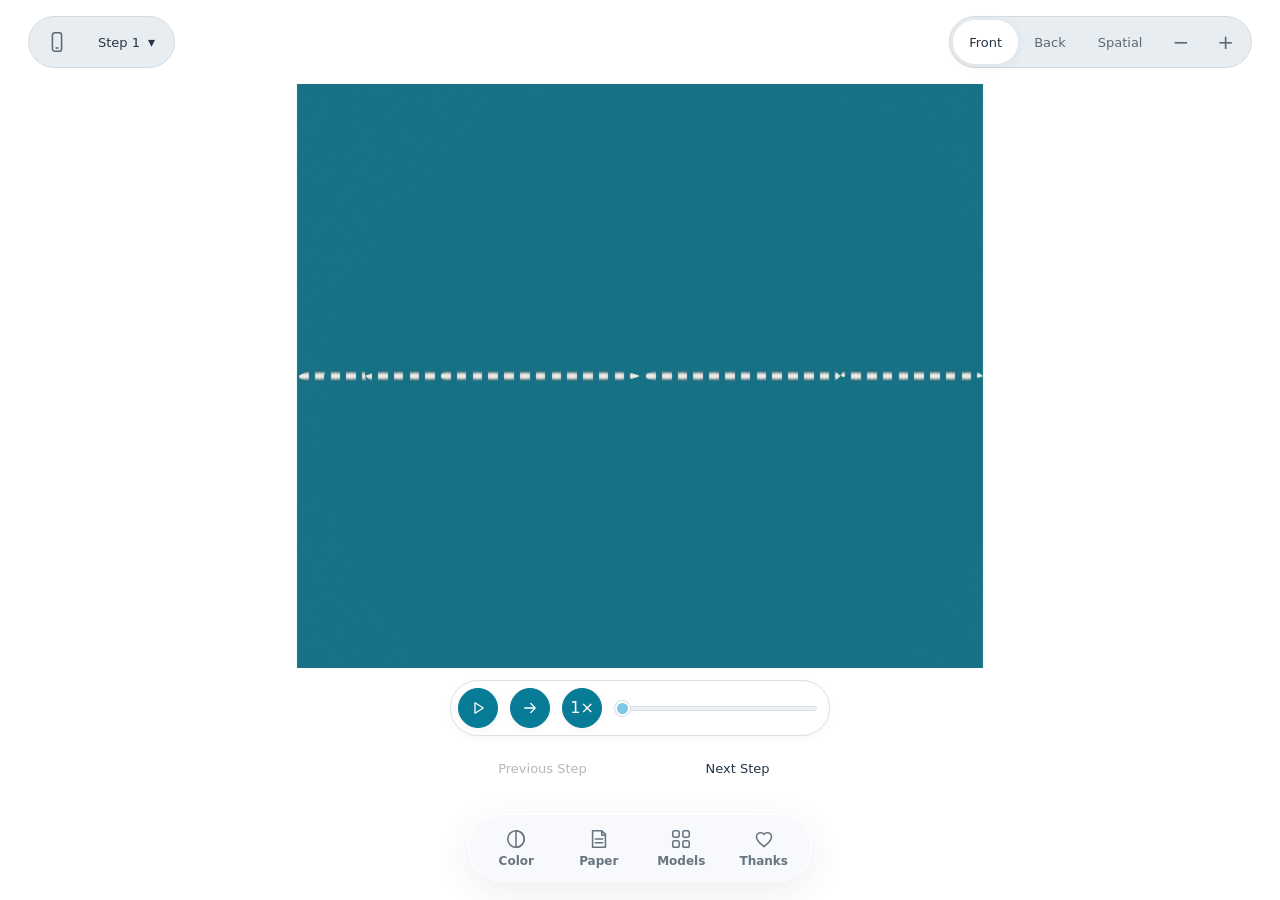
==== commit 0ea54ba5: "Deploy Origami preview: index.html" ====
--- a/index.html
+++ b/index.html
@@ -1,5 +1,5 @@
-<!doctype html><html lang="en"><head><meta charset="utf-8"><meta name="viewport" content="width=device-width,initial-scale=1,viewport-fit=cover"><meta name="theme-color" content="#edf0f3"><title>Origami</title><link rel="icon" type="image/svg+xml" href="./favicon.svg"><link rel="icon" type="image/png" sizes="32x32" href="./favicon-32.png"><link rel="apple-touch-icon" href="./apple-touch-icon.png">  <script type="module" crossorigin src="./assets/main-BDlLXqbG.js"></script>
-  <link rel="modulepreload" crossorigin href="./assets/patterns-Bpgas2SO.js">
+<!doctype html><html lang="en"><head><meta charset="utf-8"><meta name="viewport" content="width=device-width,initial-scale=1,viewport-fit=cover"><meta name="theme-color" content="#edf0f3"><title>Origami</title><link rel="icon" type="image/svg+xml" href="./favicon.svg"><link rel="icon" type="image/png" sizes="32x32" href="./favicon-32.png"><link rel="apple-touch-icon" href="./apple-touch-icon.png">  <script type="module" crossorigin src="./assets/main-DXMfNhj6.js"></script>
+  <link rel="modulepreload" crossorigin href="./assets/patterns-f3rKxDwm.js">
   <link rel="stylesheet" crossorigin href="./assets/main-CxP8MHIt.css">
 </head><body>
 <div id="phoneFrame"><div id="dynamicIsland" aria-hidden="true"></div>
@@ -8,4 +8,17 @@
 <div class="canvas-toolbar chrome"><div class="top-left"><div id="stepPillWrap" class="step-pill-wrap chrome"><button id="mobileToggle" class="mobile-toggle" aria-label="Toggle mobile layout" aria-pressed="false"><svg viewBox="0 0 24 24" fill="none" stroke="currentColor" stroke-width="1.7" stroke-linecap="round"><rect x="7" y="2" width="10" height="20" rx="2.5"/><path d="M11 18.5h2"/></svg></button><button id="stepCounter" class="step-pill" aria-haspopup="listbox" aria-expanded="false"><span id="stepPillText">Step 1</span><span id="stepPillArrow" class="step-arrow" aria-hidden="true">▾</span></button><div id="stepDropdown" class="step-dropdown" role="listbox" aria-label="Folding steps" hidden><nav id="steps" aria-label="Folding steps"></nav></div></div></div><div class="top-right"><div id="viewControls" class="view-controls"><div class="view-pill" role="group" aria-label="View"><button id="front" aria-pressed="false">Front</button><button id="back" aria-pressed="false">Back</button><button id="spatial" aria-pressed="false">Spatial</button><button id="zoomOut" class="zoom-button" aria-label="Zoom out" title="Zoom out">−</button><button id="zoomIn" class="zoom-button" aria-label="Zoom in" title="Zoom in">+</button></div></div></div></div>
 <section id="videoLesson" class="video-lesson" hidden aria-label="Folding video lesson"></section><div id="modelMessage" hidden role="status"><h2 id="messageTitle"></h2><p id="messageText"></p><a id="referenceLink" target="_blank" rel="noopener noreferrer" hidden>Open tutorial</a><button id="retry" hidden>Try again</button></div>
 <div id="playback" class="playback"><div class="transport"><button id="play" class="play" aria-label="Play fold"></button><button id="playAll" class="play play-all" aria-label="Play all remaining steps" title="Play all" aria-pressed="false"></button><button id="speed" class="play speed" aria-label="Playback speed 1 times. Change to 2 times" title="Change playback speed">1×</button><input id="progress" type="range" min="0" max="1000" value="0" aria-label="Fold progress"></div><div class="step-actions"><button id="prev">Previous Step</button><button id="next">Next Step</button></div></div>
-</section></main></div><nav id="menu" class="menu" aria-label="Main menu"><span class="glass-indicator" aria-hidden="true"></span><button id="menuColor" data-panel="color" aria-label="Color" aria-haspopup="dialog"><svg viewBox="0 0 24 24" fill="none" stroke="currentColor" stroke-width="1.7" stroke-linecap="round" stroke-linejoin="round" aria-hidden="true"><circle cx="12" cy="12" r="9"/><path d="M12 3a9 9 0 0 1 0 18z"/></svg><span>Color</span></button><button id="menuPaper" data-panel="paper" aria-label="Paper" aria-haspopup="dialog"><svg viewBox="0 0 24 24" fill="none" stroke="currentColor" stroke-width="1.7" stroke-linecap="round" stroke-linejoin="round" aria-hidden="true"><path d="M5 3h10l4 4v14H5zM15 3v5h4M8 12h8M8 16h8"/></svg><span>Paper</span></button><button data-panel="models" aria-label="Models" aria-haspopup="dialog"><svg viewBox="0 0 24 24" fill="none" stroke="currentColor" stroke-width="1.7" stroke-linecap="round" stroke-linejoin="round" aria-hidden="true"><rect x="3" y="3" width="7" height="7" rx="2"/><rect x="14" y="3" width="7" height="7" rx="2"/><rect x="3" y="14" width="7" height="7" rx="2"/><rect x="14" y="14" width="7" height="7" rx="2"/></svg><span>Models</span></button><button data-panel="thanks" aria-label="Thanks" aria-haspopup="dialog"><svg viewBox="0 0 24 24" fill="none" stroke="currentColor" stroke-width="1.7" stroke-linecap="round" stroke-linejoin="round" aria-hidden="true"><path d="M12 20.3C7.2 16.4 3.8 13.2 3.8 9.7c0-2.6 2-4.6 4.6-4.6 1.6 0 3 .8 3.6 2 .6-1.2 2-2 3.6-2 2.6 0 4.6 2 4.6 4.6 0 3.5-3.4 6.7-8.2 10.6z"/></svg><span>Thanks</span></button></nav><div id="modalScrim" hidden></div></div><dialog id="appDialog" aria-labelledby="panelTitle"><div class="panel-head"><h2 id="panelTitle">Steps</h2><button id="closePanel" class="icon-button" aria-label="Close"><svg viewBox="0 0 24 24" fill="none" stroke="currentColor" stroke-width="1.7" stroke-linecap="round" stroke-linejoin="round" aria-hidden="true"><path d="m6 6 12 12M18 6 6 18"/></svg></button></div><div class="panel-content"><section id="panel-color" hidden><h3 class="swatch-heading">Paper color</h3><div class="swatches" id="swatches" aria-label="Paper color"><button class="color-choice" data-color="#087b96" aria-label="Washi Blue" aria-pressed="true"><span class="swatch-circle" style="background:#087b96"></span><span>Washi Blue</span></button><button class="color-choice" data-color="#3c8888" aria-label="Teal" aria-pressed="false"><span class="swatch-circle" style="background:#3c8888"></span><span>Teal</span></button><button class="color-choice" data-color="#2bb8a6" aria-label="Aqua" aria-pressed="false"><span class="swatch-circle" style="background:#2bb8a6"></span><span>Aqua</span></button><button class="color-choice" data-color="#38b6d3" aria-label="Sky" aria-pressed="false"><span class="swatch-circle" style="background:#38b6d3"></span><span>Sky</span></button><button class="color-choice" data-color="#e95f3b" aria-label="Vermilion" aria-pressed="false"><span class="swatch-circle" style="background:#e95f3b"></span><span>Vermilion</span></button><button class="color-choice" data-color="#ff6f61" aria-label="Coral" aria-pressed="false"><span class="swatch-circle" style="background:#ff6f61"></span><span>Coral</span></button><button class="color-choice" data-color="#f4883a" aria-label="Tangerine" aria-pressed="false"><span class="swatch-circle" style="background:#f4883a"></span><span>Tangerine</span></button><button class="color-choice" data-color="#cfaf4a" aria-label="Gold" aria-pressed="false"><span class="swatch-circle" style="background:#cfaf4a"></span><span>Gold</span></button><button class="color-choice" data-color="#e999a8" aria-label="Sakura" aria-pressed="false"><span class="swatch-circle" style="background:#e999a8"></span><span>Sakura</span></button><button class="color-choice" data-color="#c9378b" aria-label="Magenta" aria-pressed="false"><span class="swatch-circle" style="background:#c9378b"></span><span>Magenta</span></button><button class="color-choice" data-color="#8a5eab" aria-label="Wisteria" aria-pressed="false"><span class="swatch-circle" style="background:#8a5eab"></span><span>Wisteria</span></button><button class="color-choice" data-color="#a92336" aria-label="Crimson" aria-pressed="false"><span class="swatch-circle" style="background:#a92336"></span><span>Crimson</span></button></div></section><section id="panel-paper" hidden><div class="swatches" id="patterns" aria-label="Paper texture"><button class="pattern-choice" data-pattern="solid" aria-label="Plain" aria-pressed="true"><span class="swatch-circle pattern-preview"></span><span>Plain</span></button><button class="pattern-choice" data-pattern="washi" aria-label="Washi" aria-pressed="false"><span class="swatch-circle pattern-preview"></span><span>Washi</span></button><button class="pattern-choice" data-pattern="samekomon" aria-label="Fine dots" aria-pressed="false"><span class="swatch-circle pattern-preview"></span><span>Fine dots</span></button><button class="pattern-choice" data-pattern="linen" aria-label="Linen" aria-pressed="false"><span class="swatch-circle pattern-preview"></span><span>Linen</span></button><button class="pattern-choice" data-pattern="goldfleck" aria-label="Gold flecks" aria-pressed="false"><span class="swatch-circle pattern-preview"></span><span>Gold flecks</span></button><button class="pattern-choice" data-pattern="blossom" aria-label="Blossoms" aria-pressed="false"><span class="swatch-circle pattern-preview"></span><span>Blossoms</span></button><button class="pattern-choice" data-pattern="paws" aria-label="Paws" aria-pressed="false"><span class="swatch-circle pattern-preview"></span><span>Paws</span></button><button class="pattern-choice" data-pattern="birds" aria-label="Birds" aria-pressed="false"><span class="swatch-circle pattern-preview"></span><span>Birds</span></button><button class="pattern-choice" data-pattern="koi" aria-label="Koi" aria-pressed="false"><span class="swatch-circle pattern-preview"></span><span>Koi</span></button><button class="pattern-choice" data-pattern="leaves" aria-label="Leaves" aria-pressed="false"><span class="swatch-circle pattern-preview"></span><span>Leaves</span></button></div></section><section id="panel-thanks" hidden><div class="thanks-content"><h3>Sources</h3><p>The crane, whale, butterfly, and frog are traditional origami designs, passed down through generations of folders around the world.</p><p>The 3D step-by-step lessons in this app were built from scratch to teach these classic models — every fold was placed by hand in the lesson data.</p><h3>Thank you</h3><p>Thank you for folding with me.</p><p>Origami has been one of my greatest teachers. It asks for patience, precision, and presence — the same qualities I try to bring to movement practice.</p><p>Every crease is a small conversation between your hands and the paper. I built this app to share that conversation with you.</p><p>Keep folding, keep breathing, keep playing.</p><p class="thanks-sign">— Slava Goloubov</p></div></section><section id="panel-models" hidden><div id="modelGrid" class="model-grid" aria-label="Origami models"></div></section><section id="panel-preview" hidden><div class="preview-layout"><div class="preview-actions"><button id="previewStart" class="preview-start">Start folding</button><button id="previewClose" class="preview-x" aria-label="Close preview"><svg viewBox="0 0 24 24" fill="none" stroke="currentColor" stroke-width="2" stroke-linecap="round"><path d="m6 6 12 12M18 6 6 18"/></svg></button></div><canvas id="previewBig" class="preview-big"></canvas></div></section></div></dialog></body></html>+</section></main></div><nav id="menu" class="menu" aria-label="Main menu"><span class="glass-indicator" aria-hidden="true"></span><button id="menuColor" data-panel="color" aria-label="Color" aria-haspopup="dialog"><svg viewBox="0 0 24 24" fill="none" stroke="currentColor" stroke-width="1.7" stroke-linecap="round" stroke-linejoin="round" aria-hidden="true"><circle cx="12" cy="12" r="9"/><path d="M12 3a9 9 0 0 1 0 18z"/></svg><span>Color</span></button><button id="menuPaper" data-panel="paper" aria-label="Paper" aria-haspopup="dialog"><svg viewBox="0 0 24 24" fill="none" stroke="currentColor" stroke-width="1.7" stroke-linecap="round" stroke-linejoin="round" aria-hidden="true"><path d="M5 3h10l4 4v14H5zM15 3v5h4M8 12h8M8 16h8"/></svg><span>Paper</span></button><button data-panel="models" aria-label="Models" aria-haspopup="dialog"><svg viewBox="0 0 24 24" fill="none" stroke="currentColor" stroke-width="1.7" stroke-linecap="round" stroke-linejoin="round" aria-hidden="true"><rect x="3" y="3" width="7" height="7" rx="2"/><rect x="14" y="3" width="7" height="7" rx="2"/><rect x="3" y="14" width="7" height="7" rx="2"/><rect x="14" y="14" width="7" height="7" rx="2"/></svg><span>Models</span></button><button data-panel="thanks" aria-label="Thanks" aria-haspopup="dialog"><svg viewBox="0 0 24 24" fill="none" stroke="currentColor" stroke-width="1.7" stroke-linecap="round" stroke-linejoin="round" aria-hidden="true"><path d="M12 20.3C7.2 16.4 3.8 13.2 3.8 9.7c0-2.6 2-4.6 4.6-4.6 1.6 0 3 .8 3.6 2 .6-1.2 2-2 3.6-2 2.6 0 4.6 2 4.6 4.6 0 3.5-3.4 6.7-8.2 10.6z"/></svg><span>Thanks</span></button></nav><div id="modalScrim" hidden></div></div><dialog id="appDialog" aria-labelledby="panelTitle"><div class="panel-head"><h2 id="panelTitle">Steps</h2><button id="closePanel" class="icon-button" aria-label="Close"><svg viewBox="0 0 24 24" fill="none" stroke="currentColor" stroke-width="1.7" stroke-linecap="round" stroke-linejoin="round" aria-hidden="true"><path d="m6 6 12 12M18 6 6 18"/></svg></button></div><div class="panel-content"><section id="panel-color" hidden><h3 class="swatch-heading">Paper color</h3><div class="swatches" id="swatches" aria-label="Paper color"><button class="color-choice" data-color="#087b96" aria-label="Washi Blue" aria-pressed="true"><span class="swatch-circle" style="background:#087b96"></span><span>Washi Blue</span></button><button class="color-choice" data-color="#3c8888" aria-label="Teal" aria-pressed="false"><span class="swatch-circle" style="background:#3c8888"></span><span>Teal</span></button><button class="color-choice" data-color="#2bb8a6" aria-label="Aqua" aria-pressed="false"><span class="swatch-circle" style="background:#2bb8a6"></span><span>Aqua</span></button><button class="color-choice" data-color="#38b6d3" aria-label="Sky" aria-pressed="false"><span class="swatch-circle" style="background:#38b6d3"></span><span>Sky</span></button><button class="color-choice" data-color="#e95f3b" aria-label="Vermilion" aria-pressed="false"><span class="swatch-circle" style="background:#e95f3b"></span><span>Vermilion</span></button><button class="color-choice" data-color="#ff6f61" aria-label="Coral" aria-pressed="false"><span class="swatch-circle" style="background:#ff6f61"></span><span>Coral</span></button><button class="color-choice" data-color="#f4883a" aria-label="Tangerine" aria-pressed="false"><span class="swatch-circle" style="background:#f4883a"></span><span>Tangerine</span></button><button class="color-choice" data-color="#cfaf4a" aria-label="Gold" aria-pressed="false"><span class="swatch-circle" style="background:#cfaf4a"></span><span>Gold</span></button><button class="color-choice" data-color="#e999a8" aria-label="Sakura" aria-pressed="false"><span class="swatch-circle" style="background:#e999a8"></span><span>Sakura</span></button><button class="color-choice" data-color="#c9378b" aria-label="Magenta" aria-pressed="false"><span class="swatch-circle" style="background:#c9378b"></span><span>Magenta</span></button><button class="color-choice" data-color="#8a5eab" aria-label="Wisteria" aria-pressed="false"><span class="swatch-circle" style="background:#8a5eab"></span><span>Wisteria</span></button><button class="color-choice" data-color="#a92336" aria-label="Crimson" aria-pressed="false"><span class="swatch-circle" style="background:#a92336"></span><span>Crimson</span></button></div></section><section id="panel-paper" hidden><div class="swatches" id="patterns" aria-label="Paper texture"><button class="pattern-choice" data-pattern="solid" aria-label="Plain" aria-pressed="true"><span class="swatch-circle pattern-preview"></span><span>Plain</span></button><button class="pattern-choice" data-pattern="washi" aria-label="Washi" aria-pressed="false"><span class="swatch-circle pattern-preview"></span><span>Washi</span></button><button class="pattern-choice" data-pattern="samekomon" aria-label="Fine dots" aria-pressed="false"><span class="swatch-circle pattern-preview"></span><span>Fine dots</span></button><button class="pattern-choice" data-pattern="linen" aria-label="Linen" aria-pressed="false"><span class="swatch-circle pattern-preview"></span><span>Linen</span></button><button class="pattern-choice" data-pattern="goldfleck" aria-label="Gold flecks" aria-pressed="false"><span class="swatch-circle pattern-preview"></span><span>Gold flecks</span></button><button class="pattern-choice" data-pattern="blossom" aria-label="Blossoms" aria-pressed="false"><span class="swatch-circle pattern-preview"></span><span>Blossoms</span></button><button class="pattern-choice" data-pattern="paws" aria-label="Paws" aria-pressed="false"><span class="swatch-circle pattern-preview"></span><span>Paws</span></button><button class="pattern-choice" data-pattern="birds" aria-label="Birds" aria-pressed="false"><span class="swatch-circle pattern-preview"></span><span>Birds</span></button><button class="pattern-choice" data-pattern="koi" aria-label="Koi" aria-pressed="false"><span class="swatch-circle pattern-preview"></span><span>Koi</span></button><button class="pattern-choice" data-pattern="leaves" aria-label="Leaves" aria-pressed="false"><span class="swatch-circle pattern-preview"></span><span>Leaves</span></button></div></section><section id="panel-thanks" hidden><div class="thanks-content"><h3>Sources</h3><p>The crane, whale, butterfly, and frog are traditional origami designs, passed down through generations of folders around the world.</p><p>The 3D step-by-step lessons in this app were built from scratch to teach these classic models — every fold was placed by hand in the lesson data.</p><h3>Thank you</h3><p>Thank you for folding with me.</p><p>Origami has been one of my greatest teachers. It asks for patience, precision, and presence — the same qualities I try to bring to movement practice.</p><p>Every crease is a small conversation between your hands and the paper. I built this app to share that conversation with you.</p><p>Keep folding, keep breathing, keep playing.</p><p class="thanks-sign">— Slava Goloubov</p></div></section><section id="panel-models" hidden><div id="modelGrid" class="model-grid" aria-label="Origami models"></div></section><section id="panel-preview" hidden><div class="preview-layout"><div class="preview-actions"><button id="previewStart" class="preview-start">Start folding</button><button id="previewClose" class="preview-x" aria-label="Close preview"><svg viewBox="0 0 24 24" fill="none" stroke="currentColor" stroke-width="2" stroke-linecap="round"><path d="m6 6 12 12M18 6 6 18"/></svg></button></div><canvas id="previewBig" class="preview-big"></canvas></div></section></div></dialog>
+<script>
+/* Freshness guard: if this page's bundle is older than the live build, reload once. Silent. */
+(function(){try{
+var s=document.querySelector('script[src*="assets/main-"]');
+var cur=s?s.getAttribute('src'):'';
+var seen=false;try{seen=sessionStorage.getItem('origamiFresh')==='1';}catch(e){seen=true;}
+if(!cur||seen)return;
+fetch('index.html?fresh='+Date.now(),{cache:'no-store'}).then(function(r){return r.ok?r.text():'';}).then(function(html){
+var m=/assets\/main-[A-Za-z0-9_-]+\.js/.exec(html||'');
+var live=m?m[0].split('/').pop():null,mine=cur.split('/').pop();
+if(live&&mine&&live!==mine){try{sessionStorage.setItem('origamiFresh','1');}catch(e){}location.reload();}
+}).catch(function(){});}catch(e){}})();
+</script></body></html>
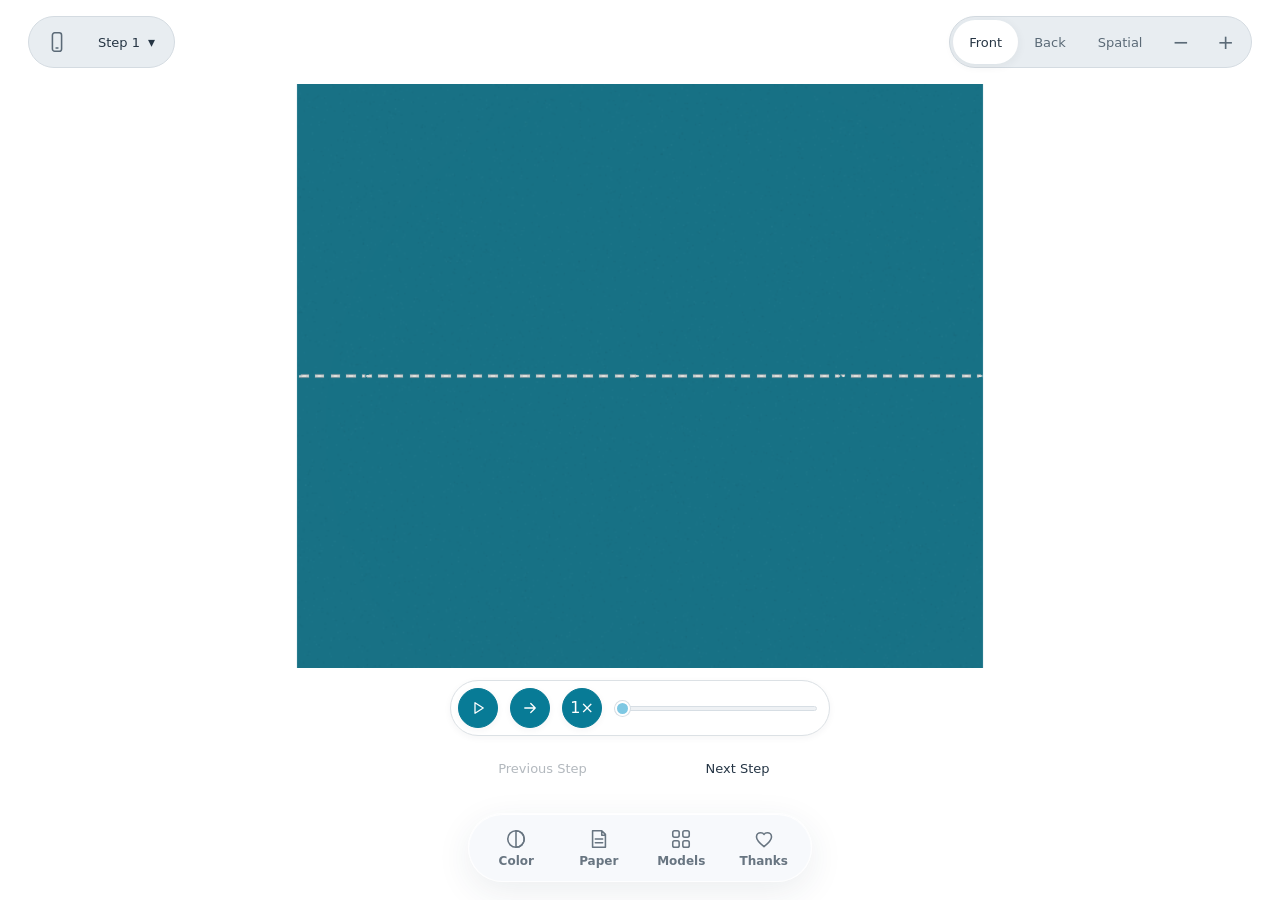
==== commit 185e0cdc: "Deploy Origami preview: index.html" ====
--- a/index.html
+++ b/index.html
@@ -1,5 +1,5 @@
-<!doctype html><html lang="en"><head><meta charset="utf-8"><meta name="viewport" content="width=device-width,initial-scale=1,viewport-fit=cover"><meta name="theme-color" content="#edf0f3"><title>Origami</title><link rel="icon" type="image/svg+xml" href="./favicon.svg"><link rel="icon" type="image/png" sizes="32x32" href="./favicon-32.png"><link rel="apple-touch-icon" href="./apple-touch-icon.png">  <script type="module" crossorigin src="./assets/main-DXMfNhj6.js"></script>
-  <link rel="modulepreload" crossorigin href="./assets/patterns-f3rKxDwm.js">
+<!doctype html><html lang="en"><head><meta charset="utf-8"><meta name="viewport" content="width=device-width,initial-scale=1,viewport-fit=cover"><meta name="theme-color" content="#edf0f3"><title>Origami</title><link rel="icon" type="image/svg+xml" href="./favicon.svg"><link rel="icon" type="image/png" sizes="32x32" href="./favicon-32.png"><link rel="apple-touch-icon" href="./apple-touch-icon.png">  <script type="module" crossorigin src="./assets/main-FwIMAqnh.js"></script>
+  <link rel="modulepreload" crossorigin href="./assets/patterns-CgFWMmPm.js">
   <link rel="stylesheet" crossorigin href="./assets/main-CxP8MHIt.css">
 </head><body>
 <div id="phoneFrame"><div id="dynamicIsland" aria-hidden="true"></div>
